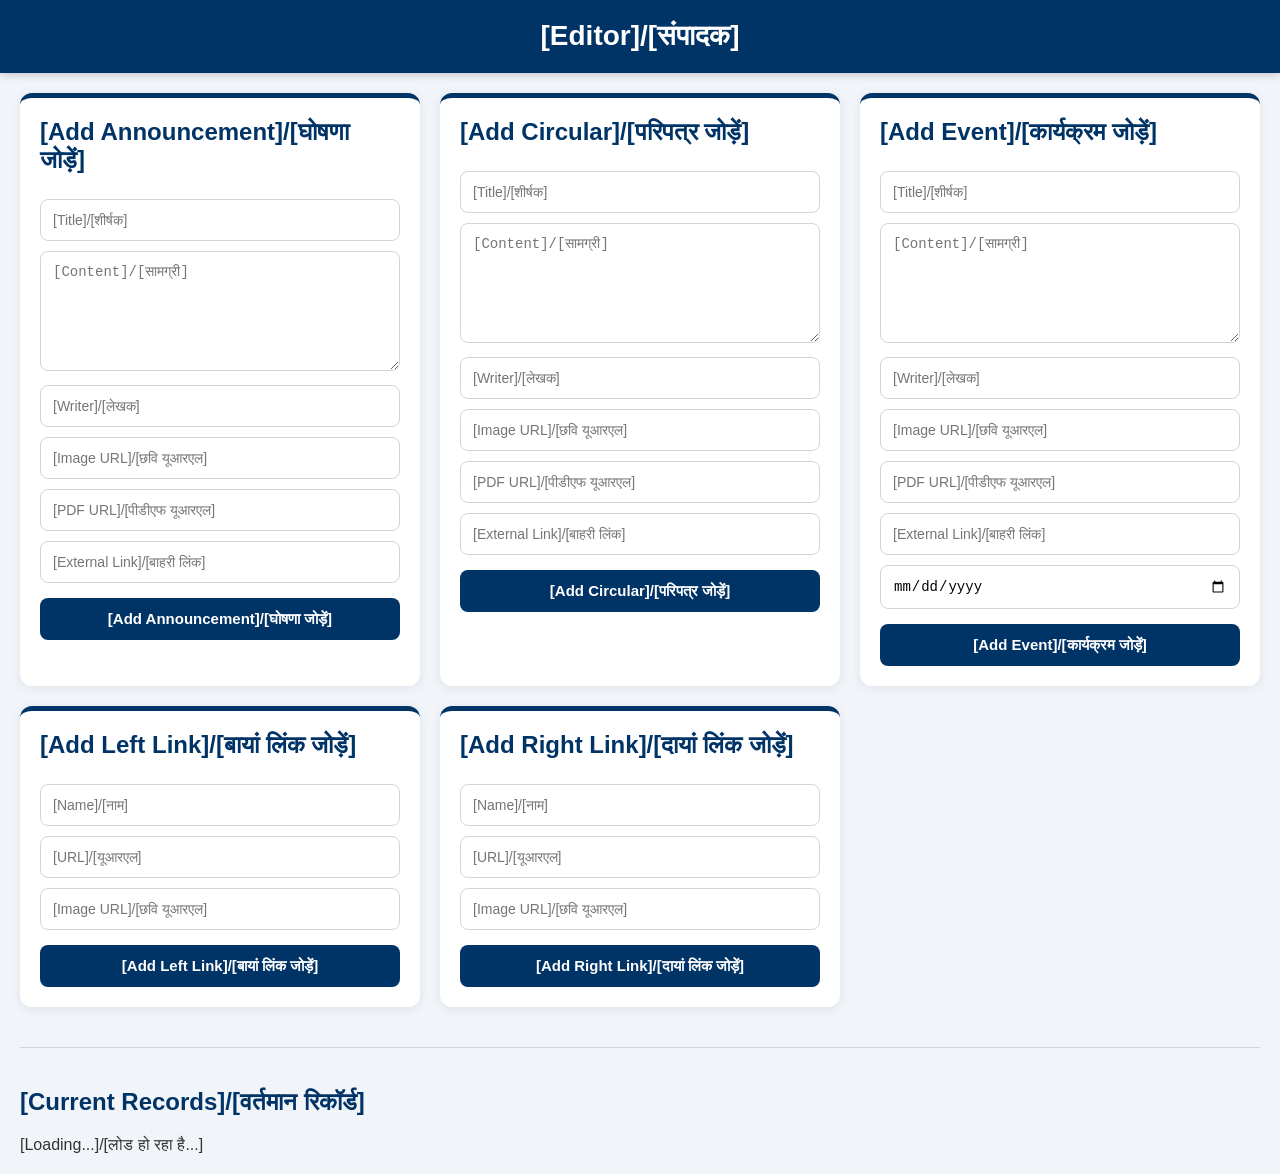
==== editor/index.html @ 965c67fb "11" ====
<!DOCTYPE html>
<html lang="en">
<head>
<meta charset="UTF-8">
<meta name="viewport" content="width=device-width, initial-scale=1.0">
<title>[KLL Editor]/[KLL संपादक]</title>

<link rel="stylesheet" href="editor.css">

<script src="../config.js"></script>
<script src="editor.js" defer></script>

</head>
<body>

<header class="header">
    <h1>[Editor]/[संपादक]</h1>
</header>

<div class="container">

        <section class="panel">

        <h2>[Add Announcement]/[घोषणा जोड़ें]</h2>

        <input id="[announcementTitle]/[घोषणाशीर्षक]" placeholder="[Title]/[शीर्षक]">

        <textarea
            id="[announcementContent]/[घोषणासामग्री]"
            placeholder="[Content]/[सामग्री]"></textarea>

        <input
            id="[announcementWriter]/[घोषणालेखक]"
            placeholder="[Writer]/[लेखक]">

        <input
            id="[announcementImage]/[घोषणाछवि]"
            placeholder="[Image URL]/[छवि यूआरएल]">

        <input
            id="[announcementPDF]/[घोषणापीडीएफ]"
            placeholder="[PDF URL]/[पीडीएफ यूआरएल]">

        <input
            id="[announcementLink]/[घोषणालिंक]"
            placeholder="[External Link]/[बाहरी लिंक]">

        <button onclick="addAnnouncement()">
            [Add Announcement]/[घोषणा जोड़ें]
        </button>

    </section>

        <section class="panel">

        <h2>[Add Circular]/[परिपत्र जोड़ें]</h2>

        <input id="[circularTitle]/[परिपत्रशीर्षक]" placeholder="[Title]/[शीर्षक]">

        <textarea
            id="[circularContent]/[परिपत्रसामग्री]"
            placeholder="[Content]/[सामग्री]"></textarea>

        <input
            id="[circularWriter]/[परिपत्रलेखक]"
            placeholder="[Writer]/[लेखक]">

        <input
            id="[circularImage]/[परिपत्रछवि]"
            placeholder="[Image URL]/[छवि यूआरएल]">

        <input
            id="[circularPDF]/[परिपत्रपीडीएफ]"
            placeholder="[PDF URL]/[पीडीएफ यूआरएल]">

        <input
            id="[circularLink]/[परिपत्रलिंक]"
            placeholder="[External Link]/[बाहरी लिंक]">

        <button onclick="addCircular()">
            [Add Circular]/[परिपत्र जोड़ें]
        </button>

    </section>

        <section class="panel">

        <h2>[Add Event]/[कार्यक्रम जोड़ें]</h2>

        <input id="[eventTitle]/[कार्यक्रमशीर्षक]" placeholder="[Title]/[शीर्षक]">

        <textarea
            id="[eventContent]/[कार्यक्रमसामग्री]"
            placeholder="[Content]/[सामग्री]"></textarea>

        <input
            id="[eventWriter]/[कार्यक्रमलेखक]"
            placeholder="[Writer]/[लेखक]">

        <input
            id="[eventImage]/[कार्यक्रमछवि]"
            placeholder="[Image URL]/[छवि यूआरएल]">

        <input
            id="[eventPDF]/[कार्यक्रमपीडीएफ]"
            placeholder="[PDF URL]/[पीडीएफ यूआरएल]">

        <input
            id="[eventLink]/[कार्यक्रमलिंक]"
            placeholder="[External Link]/[बाहरी लिंक]">

        <input
            type="date"
            id="[eventDate]/[कार्यक्रमतिथि]">

        <button onclick="addEvent()">
            [Add Event]/[कार्यक्रम जोड़ें]
        </button>

    </section>

        <section class="panel">

        <h2>[Add Left Link]/[बायां लिंक जोड़ें]</h2>

        <input
            id="[leftName]/[बायांनाम]"
            placeholder="[Name]/[नाम]">

        <input
            id="[leftURL]/[बायांयूआरएल]"
            placeholder="[URL]/[यूआरएल]">

        <input
            id="[leftImage]/[बायांछवि]"
            placeholder="[Image URL]/[छवि यूआरएल]">

        <button onclick="addLeftLink()">
            [Add Left Link]/[बायां लिंक जोड़ें]
        </button>

    </section>

        <section class="panel">

        <h2>[Add Right Link]/[दायां लिंक जोड़ें]</h2>

        <input
            id="[rightName]/[दायांनाम]"
            placeholder="[Name]/[नाम]">

        <input
            id="[rightURL]/[दायांयूआरएल]"
            placeholder="[URL]/[यूआरएल]">

        <input
            id="[rightImage]/[दायांछवि]"
            placeholder="[Image URL]/[छवि यूआरएल]">

        <button onclick="addRightLink()">
            [Add Right Link]/[दायां लिंक जोड़ें]
        </button>

    </section>

</div>

<hr>

<div class="records">

    <h2>[Current Records]/[वर्तमान रिकॉर्ड]</h2>

    <div id="[recordsContainer]/[रिकॉर्डकंटेनर]">

        [Loading...]/[लोड हो रहा है...]

    </div>

</div>

</body>
</html>
---- editor/editor.css ----
*{
    margin:0;
    padding:0;
    box-sizing:border-box;
}

body{
    font-family:Segoe UI, Arial, sans-serif;
    background:#f1f5f9;
    color:#333;
}

.header{
    background:#003366;
    color:white;
    padding:20px;
    text-align:center;
    box-shadow:0 2px 8px rgba(0,0,0,0.2);
}

.header h1{
    font-size:28px;
    margin:0;
}

.container{
    display:grid;
    grid-template-columns:repeat(auto-fit,minmax(380px,1fr));
    gap:20px;
    padding:20px;
}

.panel{
    background:white;
    border-radius:12px;
    padding:20px;
    box-shadow:0 2px 12px rgba(0,0,0,0.08);
    border-top:5px solid #003366;
}

.panel h2{
    color:#003366;
    margin-bottom:15px;
}

.panel input,
.panel textarea,
.panel select{
    width:100%;
    padding:12px;
    margin-top:10px;
    border:1px solid #d1d5db;
    border-radius:8px;
    font-size:14px;
}

.panel textarea{
    min-height:120px;
    resize:vertical;
}

.panel input:focus,
.panel textarea:focus{
    outline:none;
    border-color:#003366;
    box-shadow:0 0 5px rgba(0,51,102,0.3);
}

.panel button{
    width:100%;
    margin-top:15px;
    padding:12px;
    background:#003366;
    color:white;
    border:none;
    border-radius:8px;
    font-size:15px;
    font-weight:600;
    cursor:pointer;
    transition:0.3s;
}

.panel button:hover{
    background:#004b99;
}

.records{
    padding:20px;
}

.records h2{
    color:#003366;
    margin-bottom:20px;
}

.record-card{
    background:white;
    border-radius:10px;
    padding:15px;
    margin-bottom:15px;
    box-shadow:0 2px 8px rgba(0,0,0,0.08);
}

.record-card strong{
    color:#003366;
    font-size:18px;
}

.record-card img{
    max-width:200px;
    margin-top:10px;
    border-radius:8px;
}

.record-actions{
    margin-top:15px;
}

.delete-btn{
    background:#c62828;
    color:white;
    border:none;
    padding:10px 15px;
    border-radius:6px;
    cursor:pointer;
    font-weight:bold;
}

.delete-btn:hover{
    background:#a00000;
}

.view-btn{
    background:#1565c0;
    color:white;
    border:none;
    padding:10px 15px;
    border-radius:6px;
    cursor:pointer;
    margin-left:10px;
}

.view-btn:hover{
    background:#0d47a1;
}

.loading{
    text-align:center;
    padding:40px;
    font-size:18px;
    color:#666;
}

.success{
    background:#e8f5e9;
    color:#2e7d32;
    padding:10px;
    border-radius:6px;
    margin-top:10px;
}

.error{
    background:#ffebee;
    color:#c62828;
    padding:10px;
    border-radius:6px;
    margin-top:10px;
}

hr{
    border:none;
    height:1px;
    background:#d1d5db;
    margin:20px;
}

@media(max-width:900px){

    .container{
        grid-template-columns:1fr;
    }

    .header h1{
        font-size:22px;
    }

    .panel{
        padding:15px;
    }
}

@media(max-width:600px){

    body{
        font-size:14px;
    }

    .panel button{
        padding:10px;
    }

    .record-card{
        padding:12px;
    }
}
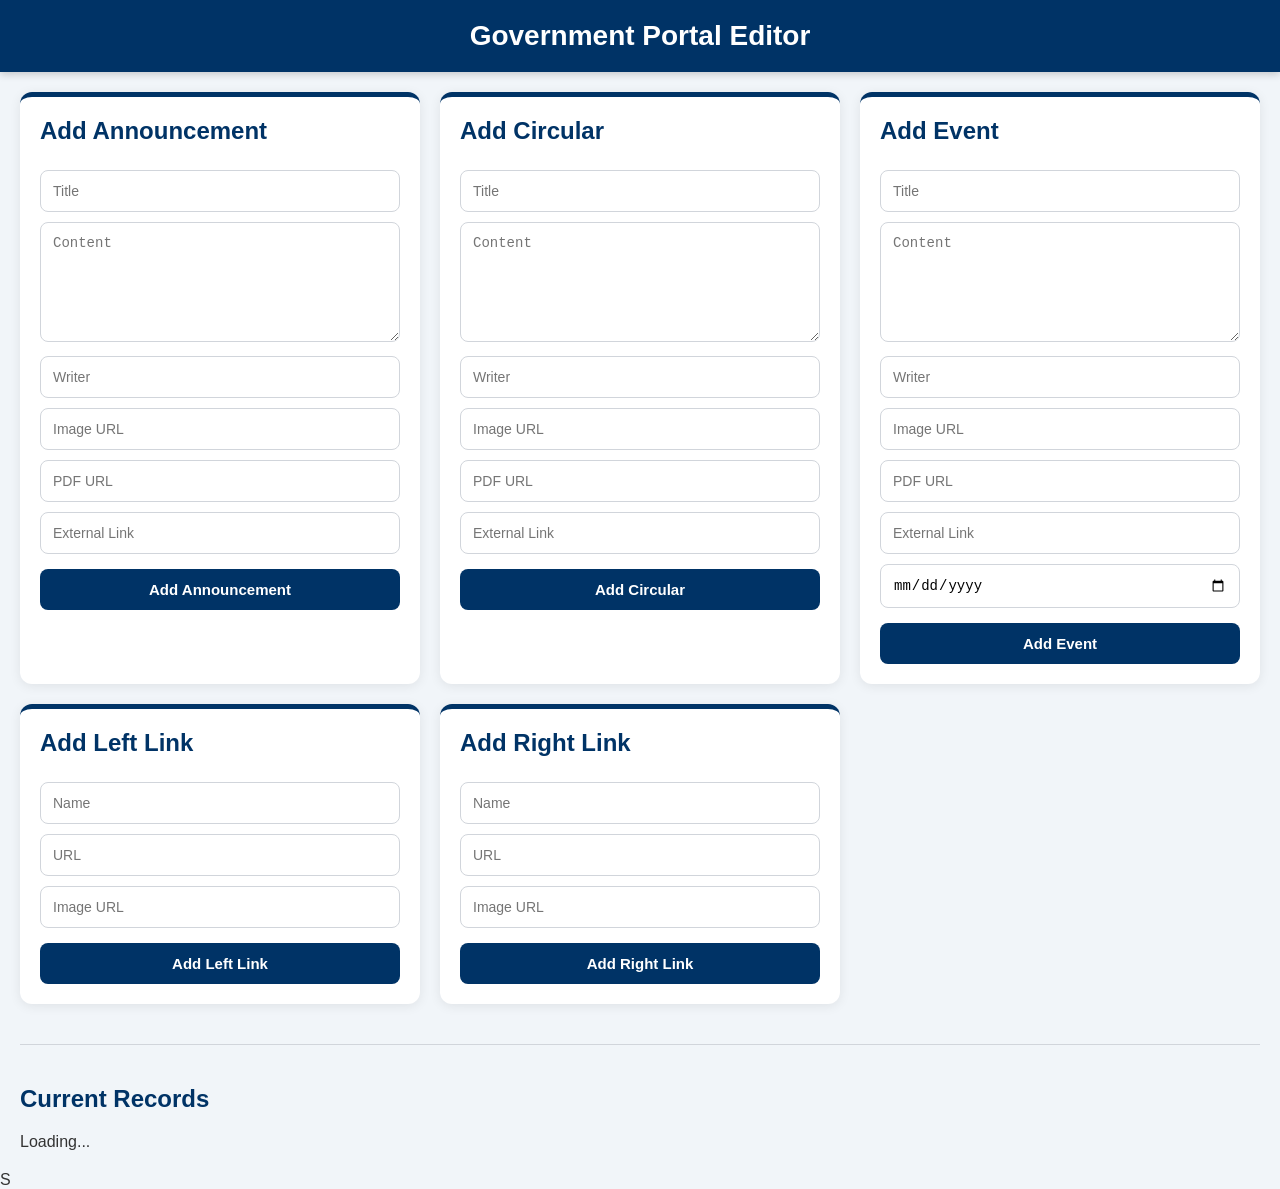
==== commit 76978b6b: "13 redo" ====
--- a/editor/index.html
+++ b/editor/index.html
@@ -3,7 +3,7 @@
 <head>
 <meta charset="UTF-8">
 <meta name="viewport" content="width=device-width, initial-scale=1.0">
-<title>[KLL Editor]/[KLL संपादक]</title>
+<title>Government Portal Editor</title>
 
 <link rel="stylesheet" href="editor.css">
 
@@ -14,151 +14,161 @@
 <body>
 
 <header class="header">
-    <h1>[Editor]/[संपादक]</h1>
+    <h1>Government Portal Editor</h1>
 </header>
 
 <div class="container">
 
-        <section class="panel">
+    <!-- Announcements -->
 
-        <h2>[Add Announcement]/[घोषणा जोड़ें]</h2>
+    <section class="panel">
 
-        <input id="[announcementTitle]/[घोषणाशीर्षक]" placeholder="[Title]/[शीर्षक]">
+        <h2>Add Announcement</h2>
+
+        <input id="announcementTitle" placeholder="Title">
 
         <textarea
-            id="[announcementContent]/[घोषणासामग्री]"
-            placeholder="[Content]/[सामग्री]"></textarea>
+            id="announcementContent"
+            placeholder="Content"></textarea>
 
         <input
-            id="[announcementWriter]/[घोषणालेखक]"
-            placeholder="[Writer]/[लेखक]">
+            id="announcementWriter"
+            placeholder="Writer">
 
         <input
-            id="[announcementImage]/[घोषणाछवि]"
-            placeholder="[Image URL]/[छवि यूआरएल]">
+            id="announcementImage"
+            placeholder="Image URL">
 
         <input
-            id="[announcementPDF]/[घोषणापीडीएफ]"
-            placeholder="[PDF URL]/[पीडीएफ यूआरएल]">
+            id="announcementPDF"
+            placeholder="PDF URL">
 
         <input
-            id="[announcementLink]/[घोषणालिंक]"
-            placeholder="[External Link]/[बाहरी लिंक]">
+            id="announcementLink"
+            placeholder="External Link">
 
         <button onclick="addAnnouncement()">
-            [Add Announcement]/[घोषणा जोड़ें]
+            Add Announcement
         </button>
 
     </section>
 
-        <section class="panel">
+    <!-- Circular -->
 
-        <h2>[Add Circular]/[परिपत्र जोड़ें]</h2>
+    <section class="panel">
 
-        <input id="[circularTitle]/[परिपत्रशीर्षक]" placeholder="[Title]/[शीर्षक]">
+        <h2>Add Circular</h2>
+
+        <input id="circularTitle" placeholder="Title">
 
         <textarea
-            id="[circularContent]/[परिपत्रसामग्री]"
-            placeholder="[Content]/[सामग्री]"></textarea>
+            id="circularContent"
+            placeholder="Content"></textarea>
 
         <input
-            id="[circularWriter]/[परिपत्रलेखक]"
-            placeholder="[Writer]/[लेखक]">
+            id="circularWriter"
+            placeholder="Writer">
 
         <input
-            id="[circularImage]/[परिपत्रछवि]"
-            placeholder="[Image URL]/[छवि यूआरएल]">
+            id="circularImage"
+            placeholder="Image URL">
 
         <input
-            id="[circularPDF]/[परिपत्रपीडीएफ]"
-            placeholder="[PDF URL]/[पीडीएफ यूआरएल]">
+            id="circularPDF"
+            placeholder="PDF URL">
 
         <input
-            id="[circularLink]/[परिपत्रलिंक]"
-            placeholder="[External Link]/[बाहरी लिंक]">
+            id="circularLink"
+            placeholder="External Link">
 
         <button onclick="addCircular()">
-            [Add Circular]/[परिपत्र जोड़ें]
+            Add Circular
         </button>
 
     </section>
 
-        <section class="panel">
+    <!-- Events -->
 
-        <h2>[Add Event]/[कार्यक्रम जोड़ें]</h2>
+    <section class="panel">
 
-        <input id="[eventTitle]/[कार्यक्रमशीर्षक]" placeholder="[Title]/[शीर्षक]">
+        <h2>Add Event</h2>
+
+        <input id="eventTitle" placeholder="Title">
 
         <textarea
-            id="[eventContent]/[कार्यक्रमसामग्री]"
-            placeholder="[Content]/[सामग्री]"></textarea>
+            id="eventContent"
+            placeholder="Content"></textarea>
 
         <input
-            id="[eventWriter]/[कार्यक्रमलेखक]"
-            placeholder="[Writer]/[लेखक]">
+            id="eventWriter"
+            placeholder="Writer">
 
         <input
-            id="[eventImage]/[कार्यक्रमछवि]"
-            placeholder="[Image URL]/[छवि यूआरएल]">
+            id="eventImage"
+            placeholder="Image URL">
 
         <input
-            id="[eventPDF]/[कार्यक्रमपीडीएफ]"
-            placeholder="[PDF URL]/[पीडीएफ यूआरएल]">
+            id="eventPDF"
+            placeholder="PDF URL">
 
         <input
-            id="[eventLink]/[कार्यक्रमलिंक]"
-            placeholder="[External Link]/[बाहरी लिंक]">
+            id="eventLink"
+            placeholder="External Link">
 
         <input
             type="date"
-            id="[eventDate]/[कार्यक्रमतिथि]">
+            id="eventDate">
 
         <button onclick="addEvent()">
-            [Add Event]/[कार्यक्रम जोड़ें]
+            Add Event
         </button>
 
     </section>
 
-        <section class="panel">
+    <!-- Left Links -->
 
-        <h2>[Add Left Link]/[बायां लिंक जोड़ें]</h2>
+    <section class="panel">
+
+        <h2>Add Left Link</h2>
 
         <input
-            id="[leftName]/[बायांनाम]"
-            placeholder="[Name]/[नाम]">
+            id="leftName"
+            placeholder="Name">
 
         <input
-            id="[leftURL]/[बायांयूआरएल]"
-            placeholder="[URL]/[यूआरएल]">
+            id="leftURL"
+            placeholder="URL">
 
         <input
-            id="[leftImage]/[बायांछवि]"
-            placeholder="[Image URL]/[छवि यूआरएल]">
+            id="leftImage"
+            placeholder="Image URL">
 
         <button onclick="addLeftLink()">
-            [Add Left Link]/[बायां लिंक जोड़ें]
+            Add Left Link
         </button>
 
     </section>
 
-        <section class="panel">
+    <!-- Right Links -->
 
-        <h2>[Add Right Link]/[दायां लिंक जोड़ें]</h2>
+    <section class="panel">
+
+        <h2>Add Right Link</h2>
 
         <input
-            id="[rightName]/[दायांनाम]"
-            placeholder="[Name]/[नाम]">
+            id="rightName"
+            placeholder="Name">
 
         <input
-            id="[rightURL]/[दायांयूआरएल]"
-            placeholder="[URL]/[यूआरएल]">
+            id="rightURL"
+            placeholder="URL">
 
         <input
-            id="[rightImage]/[दायांछवि]"
-            placeholder="[Image URL]/[छवि यूआरएल]">
+            id="rightImage"
+            placeholder="Image URL">
 
         <button onclick="addRightLink()">
-            [Add Right Link]/[दायां लिंक जोड़ें]
+            Add Right Link
         </button>
 
     </section>
@@ -169,11 +179,11 @@
 
 <div class="records">
 
-    <h2>[Current Records]/[वर्तमान रिकॉर्ड]</h2>
+    <h2>Current Records</h2>
 
-    <div id="[recordsContainer]/[रिकॉर्डकंटेनर]">
+    <div id="recordsContainer">
 
-        [Loading...]/[लोड हो रहा है...]
+        Loading...
 
     </div>
 
@@ -181,3 +191,4 @@
 
 </body>
 </html>
+S
